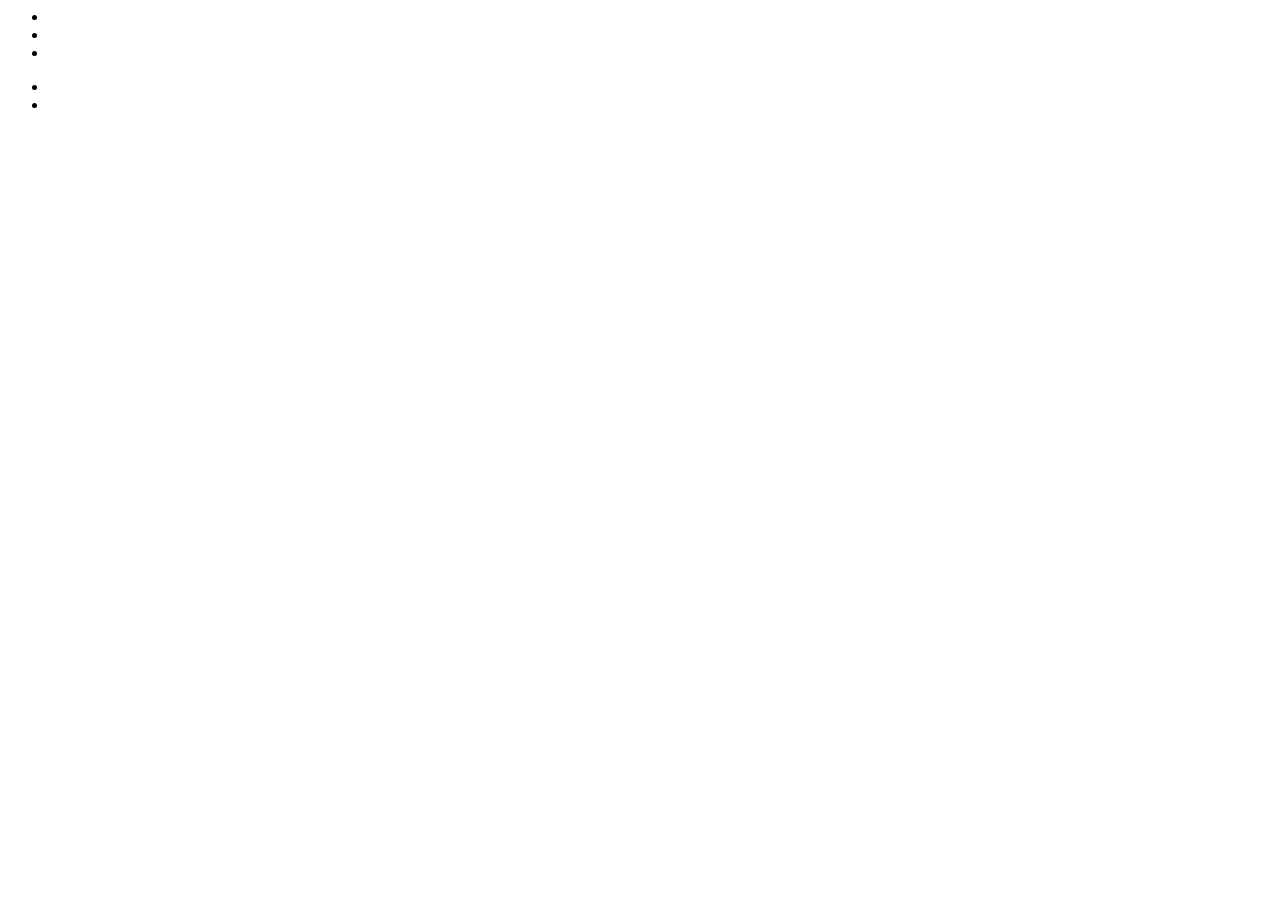
==== responsive_web_design/documentation_page/index.html @ 763bac9d "initial skeleton with required tags" ====
<html>
  <head>
    <title></title>
  </head>
  <body>
    <main id="main-doc">
      <section class="main-section" id="">
        <header></header>
        <p><code></code></p>
        <p></p>
      </section>
      <section class="main-section" id="">
        <header></header>
        <p><code></code></p>
        <p></p>
        <ul>
          <li></li>
          <li></li>
          <li></li>
        </ul>
      </section>
      <section class="main-section" id="">
        <header></header>
        <p><code></code></p>
        <p></p>
      </section>
      <section class="main-section" id="">
        <header></header>
        <p><code></code></p>
        <p></p>
        <ul>
          <li></li>
          <li></li>
        </ul>
      </section>
      <section class="main-section" id="">
        <header></header>
        <p><code></code></p>
        <p></p>
      </section>
    </main>
  </body>
</html>
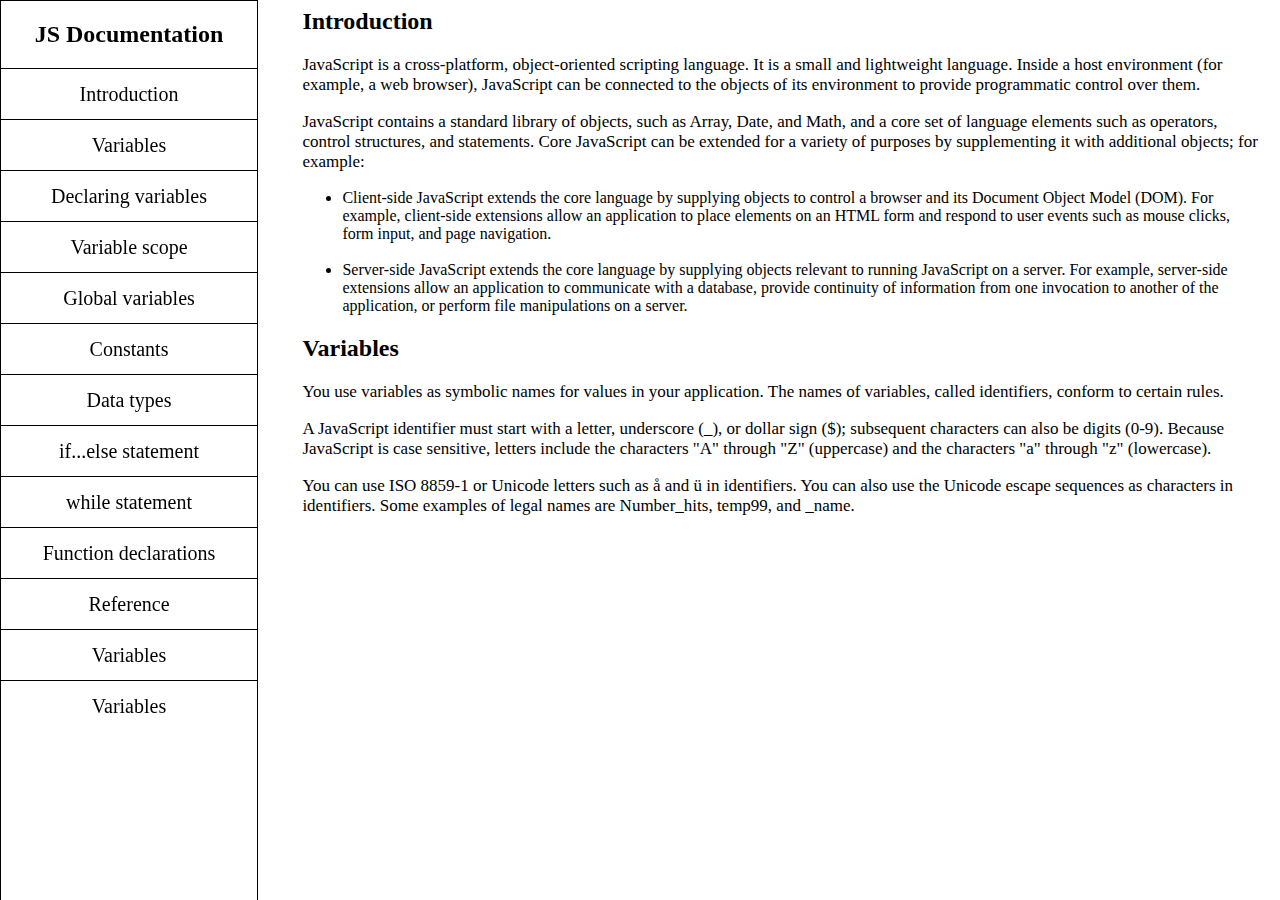
==== commit 741b17f9: "created fixed side navbar and filling in project requirements" ====
--- a/responsive_web_design/documentation_page/index.html
+++ b/responsive_web_design/documentation_page/index.html
@@ -1,43 +1,72 @@
 <html>
   <head>
-    <title></title>
+    <title>FCC: Technical Documentation Page</title>
+    <link rel="stylesheet" href="style.css">
   </head>
   <body>
+    <nav class="navbar-fixed-left" id="navbar">
+      <header><h2>JS Documentation</h2></header>
+      <div class="navmenu">
+        <ul>
+          <li><a href="" class="nav-link">Introduction</a></li>
+          <li><a href="" class="nav-link">Variables</a></li>
+          <li><a href="" class="nav-link">Declaring variables</a></li>
+          <li><a href="" class="nav-link">Variable scope</a></li>
+          <li><a href="" class="nav-link">Global variables</a></li>
+          <li><a href="" class="nav-link">Constants</a></li>
+          <li><a href="" class="nav-link">Data types</a></li>
+          <li><a href="" class="nav-link">if...else statement</a></li>
+          <li><a href="" class="nav-link">while statement</a></li>
+          <li><a href="" class="nav-link">Function declarations</a></li>
+          <li><a href="" class="nav-link">Reference</a></li>
+          <li><a href="" class="nav-link">Variables</a></li>
+          <li class="lastli"><a href="">Variables</a></li>
+        </ul>
+      </div>
+    </nav>
+
     <main id="main-doc">
+
+      <section class="main-section" id="Introduction">
+        <header><h2>Introduction</h2></header>
+        <p>JavaScript is a cross-platform, object-oriented scripting language. It is a small and lightweight language. Inside a host environment (for example, a web browser), JavaScript can be connected to the objects of its environment to provide programmatic control over them. </p>
+        <p>JavaScript contains a standard library of objects, such as Array, Date, and Math, and a core set of language elements such as operators, control structures, and statements. Core JavaScript can be extended for a variety of purposes by supplementing it with additional objects; for example:
+          <ul>
+            <li>
+              Client-side JavaScript extends the core language by supplying objects to control a browser and its Document Object Model (DOM). For example, client-side extensions allow an application to place elements on an HTML form and respond to user events such as mouse clicks, form input, and page navigation.
+            </li><br>
+            <li>
+              Server-side JavaScript extends the core language by supplying objects relevant to running JavaScript on a server. For example, server-side extensions allow an application to communicate with a database, provide continuity of information from one invocation to another of the application, or perform file manipulations on a server.
+            </li>
+          </ul>
+        </p>
+      </section>
+
+      <section class="main-section" id="Variables">
+        <header><h2>Variables</h2></header>
+        <p>You use variables as symbolic names for values in your application. The names of variables, called identifiers, conform to certain rules.</p>
+        <p>A JavaScript identifier must start with a letter, underscore (_), or dollar sign ($); subsequent characters can also be digits (0-9). Because JavaScript is case sensitive, letters include the characters "A" through "Z" (uppercase) and the characters "a" through "z" (lowercase).</p>
+        <p>You can use ISO 8859-1 or Unicode letters such as å and ü in identifiers. You can also use the Unicode escape sequences as characters in identifiers. Some examples of legal names are Number_hits, temp99, and _name.</p>
+      </section>
+
       <section class="main-section" id="">
         <header></header>
         <p><code></code></p>
         <p></p>
       </section>
-      <section class="main-section" id="">
-        <header></header>
-        <p><code></code></p>
-        <p></p>
-        <ul>
-          <li></li>
-          <li></li>
-          <li></li>
-        </ul>
-      </section>
+
       <section class="main-section" id="">
         <header></header>
         <p><code></code></p>
         <p></p>
       </section>
-      <section class="main-section" id="">
-        <header></header>
-        <p><code></code></p>
-        <p></p>
-        <ul>
-          <li></li>
-          <li></li>
-        </ul>
-      </section>
+
       <section class="main-section" id="">
         <header></header>
         <p><code></code></p>
         <p></p>
       </section>
+
     </main>
   </body>
 </html>
--- a/responsive_web_design/documentation_page/style.css
+++ b/responsive_web_design/documentation_page/style.css
@@ -0,0 +1,60 @@
+#main-doc {
+  width: 75vw;
+  margin-left: 23vw;
+  margin-right: 3vw;
+}
+
+.navbar-fixed-left {
+  height: 100%;
+  width: 20vw;
+  position: fixed;
+  left: 0;
+  top: 0;
+  /*z-index: 99999;*/
+  text-align: center;
+  overflow: scroll;
+  border: 1px solid black;
+}
+
+.navmenu {
+  border-top: 1px;
+}
+/*.navmenu {
+  border-top: 1px;
+  border-color: black;
+  border-style: solid;
+  line-height: 3;
+}*/
+
+.lastli {
+  border-bottom: 1px solid black;
+}
+
+.navmenu ul li a {
+  text-decoration: none;
+  color: black;
+}
+
+.navmenu ul li {
+  list-style: none;
+  font-size: 20px;
+  line-height: 2;
+  border: 1px solid black;
+  border-bottom: 0;
+  border-right: 0;
+  border-left: 0;
+  padding: 5px 0;
+}
+
+.navmenu ul {
+  padding-left: 0;
+}
+
+p {
+  font-size: 17px;
+}
+
+code {
+  display: block;
+  background-color: rgb(245, 245, 245);
+}
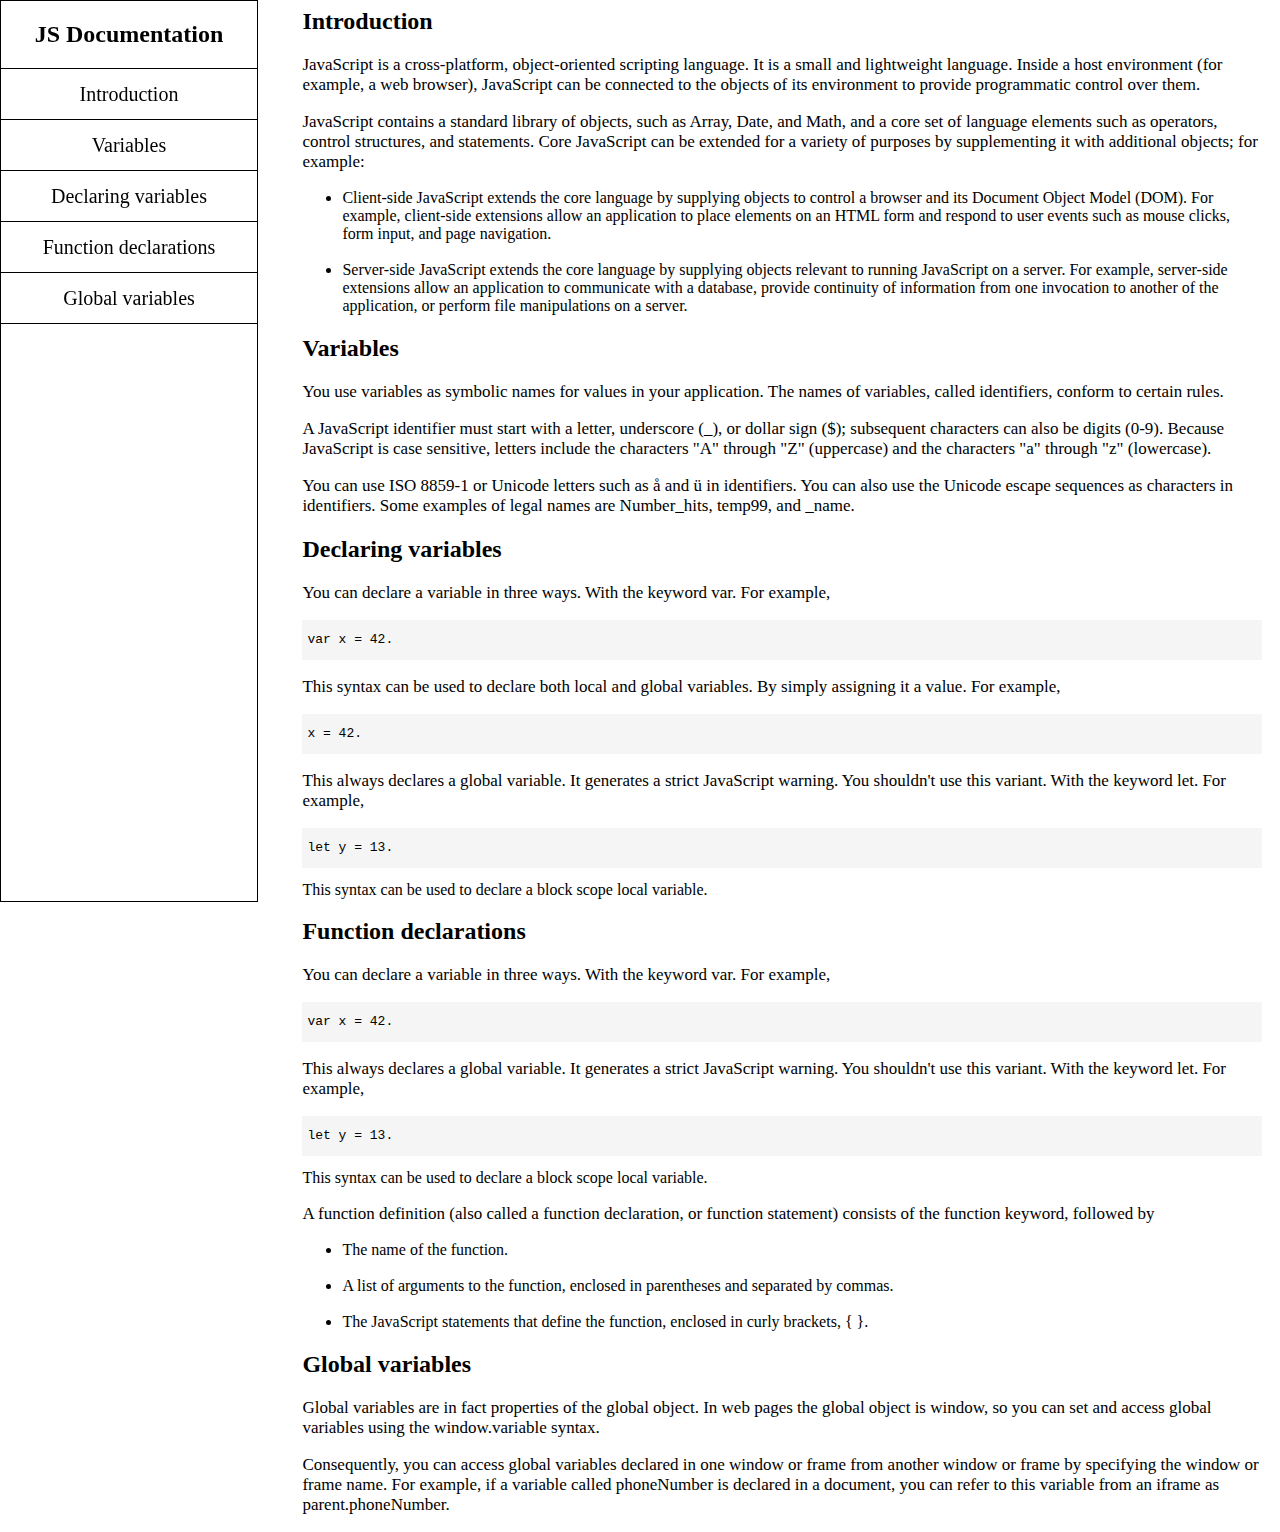
==== commit c8afc382: "added internal links to navbar and made webpage responsive" ====
--- a/responsive_web_design/documentation_page/index.html
+++ b/responsive_web_design/documentation_page/index.html
@@ -8,19 +8,11 @@
       <header><h2>JS Documentation</h2></header>
       <div class="navmenu">
         <ul>
-          <li><a href="" class="nav-link">Introduction</a></li>
-          <li><a href="" class="nav-link">Variables</a></li>
-          <li><a href="" class="nav-link">Declaring variables</a></li>
-          <li><a href="" class="nav-link">Variable scope</a></li>
-          <li><a href="" class="nav-link">Global variables</a></li>
-          <li><a href="" class="nav-link">Constants</a></li>
-          <li><a href="" class="nav-link">Data types</a></li>
-          <li><a href="" class="nav-link">if...else statement</a></li>
-          <li><a href="" class="nav-link">while statement</a></li>
-          <li><a href="" class="nav-link">Function declarations</a></li>
-          <li><a href="" class="nav-link">Reference</a></li>
-          <li><a href="" class="nav-link">Variables</a></li>
-          <li class="lastli"><a href="">Variables</a></li>
+          <li><a href="#Introduction" class="nav-link">Introduction</a></li>
+          <li><a href="#Variables" class="nav-link">Variables</a></li>
+          <li><a href="#Declaring_variables" class="nav-link">Declaring variables</a></li>
+          <li><a href="#Function_declarations" class="nav-link">Function declarations</a></li>
+          <li class="lastli"><a href="#Global_variables" class="nav-link">Global variables</a></li>
         </ul>
       </div>
     </nav>
@@ -49,22 +41,42 @@
         <p>You can use ISO 8859-1 or Unicode letters such as å and ü in identifiers. You can also use the Unicode escape sequences as characters in identifiers. Some examples of legal names are Number_hits, temp99, and _name.</p>
       </section>
 
-      <section class="main-section" id="">
-        <header></header>
-        <p><code></code></p>
-        <p></p>
+      <section class="main-section" id="Declaring_variables">
+        <header><h2>Declaring variables</h2></header>
+        <p>You can declare a variable in three ways. With the keyword var. For example,
+          <pre><code>var x = 42.</code></pre>
+        </p>
+        <p>This syntax can be used to declare both local and global variables. By simply assigning it a value. For example,
+          <pre><code>x = 42.</code></pre>
+        </p>
+        <p>This always declares a global variable. It generates a strict JavaScript warning. You shouldn't use this variant. With the keyword let. For example,
+        <pre><code>let y = 13.</code></pre>
+        This syntax can be used to declare a block scope local variable.
+        </p>
       </section>
 
-      <section class="main-section" id="">
-        <header></header>
-        <p><code></code></p>
-        <p></p>
+      <section class="main-section" id="Function_declarations">
+        <header><h2>Function declarations</h2></header>
+          <p>You can declare a variable in three ways. With the keyword var. For example,
+          <pre><code>var x = 42.</code></pre>
+        </p>
+        <p>This always declares a global variable. It generates a strict JavaScript warning. You shouldn't use this variant. With the keyword let. For example,
+        <pre><code>let y = 13.</code></pre>
+        This syntax can be used to declare a block scope local variable.
+        </p>
+        <p>A function definition (also called a function declaration, or function statement)  consists of the function keyword, followed by
+        <ul>
+          <li>The name of the function.</li><br>
+          <li>A list of arguments to the function, enclosed in parentheses and separated by commas.</li><br>
+          <li>The JavaScript statements that define the function, enclosed in curly brackets, { }.</li>
+        </ul>
+        </p>
       </section>
 
-      <section class="main-section" id="">
-        <header></header>
-        <p><code></code></p>
-        <p></p>
+      <section class="main-section" id="Global_variables">
+        <header><h2>Global variables</h2></header>
+        <p>Global variables are in fact properties of the global object. In web pages the global object is window, so you can set and access global variables using the window.variable syntax.</p>
+        <p>Consequently, you can access global variables declared in one window or frame from another window or frame by specifying the window or frame name. For example, if a variable called phoneNumber is declared in a document, you can refer to this variable from an iframe as parent.phoneNumber.</p>
       </section>
 
     </main>
--- a/responsive_web_design/documentation_page/style.css
+++ b/responsive_web_design/documentation_page/style.css
@@ -1,3 +1,17 @@
+p {
+  font-size: 17px;
+}
+
+code {
+  display: block;
+  background-color: rgb(245, 245, 245);
+  height: 40px;
+  line-height: 3;
+  padding-left: 5px;
+  align-items: center;
+  justify-content: center;
+}
+
 #main-doc {
   width: 75vw;
   margin-left: 23vw;
@@ -19,15 +33,10 @@
 .navmenu {
   border-top: 1px;
 }
-/*.navmenu {
-  border-top: 1px;
-  border-color: black;
-  border-style: solid;
-  line-height: 3;
-}*/
 
-.lastli {
+.navmenu .lastli {
   border-bottom: 1px solid black;
+
 }
 
 .navmenu ul li a {
@@ -50,11 +59,34 @@
   padding-left: 0;
 }
 
-p {
-  font-size: 17px;
+@media (max-width: 950px) {
+  .navbar-fixed-left {
+    height: 100%;
+    width: 15vw;
+    position: fixed;
+    left: 0;
+    top: 0;
+    /*z-index: 99999;*/
+    text-align: left;
+    overflow: scroll;
+    border: 1px solid black;
+  }
+  .navmenu ul li {
+  list-style: none;
+  font-size: 15px;
+  line-height: 1;
+  border: 1px solid black;
+  border-bottom: 0;
+  border-right: 0;
+  border-left: 0;
+  padding: 3px 0;
+  }
+  h2 {
+    font-size: 16px;
+  }
+  #main-doc {
+  width: 75vw;
+  margin-left: 17vw;
+  margin-right: 2vw;
+  }
 }
-
-code {
-  display: block;
-  background-color: rgb(245, 245, 245);
-}
